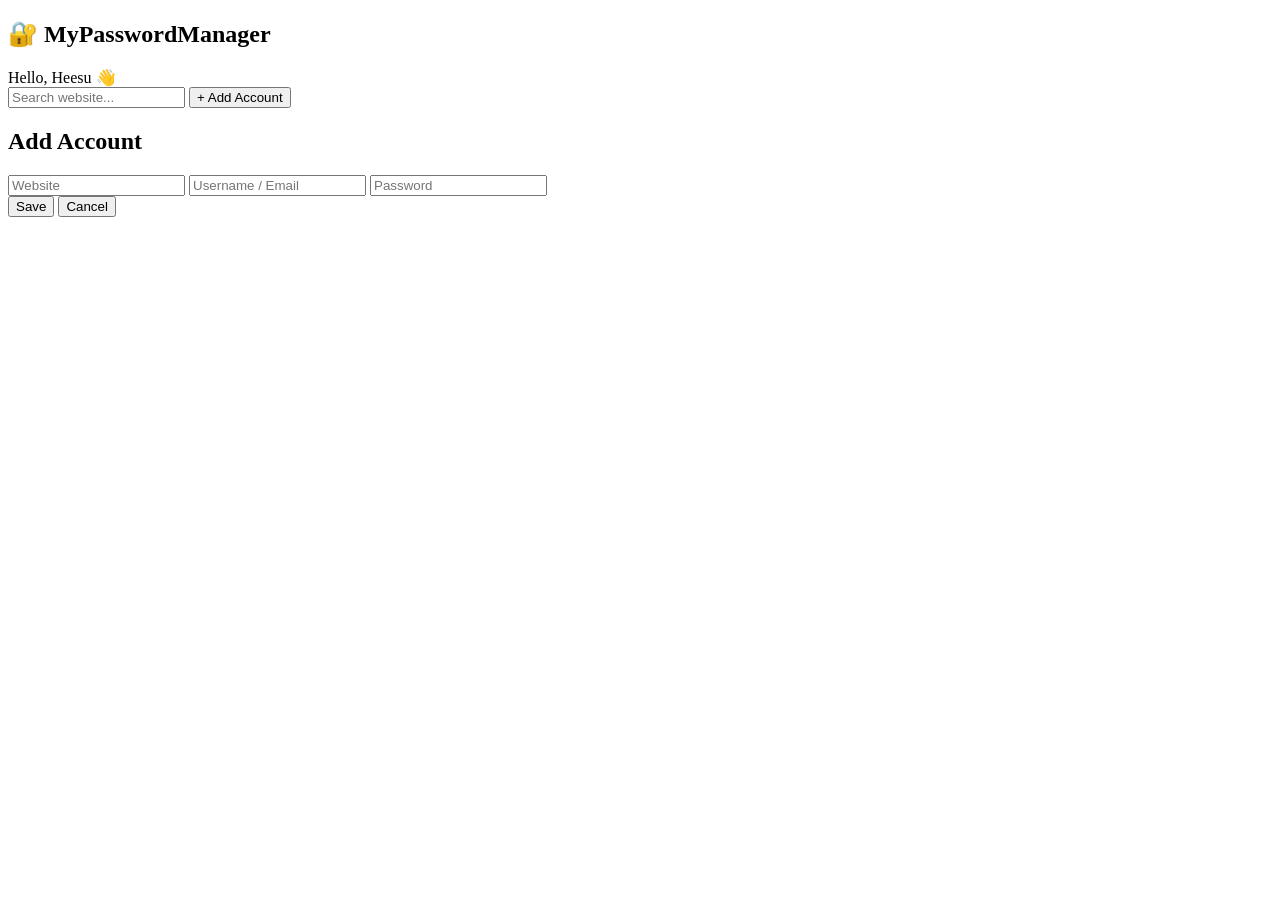
==== src/main/resources/templates/vault.html @ d8a9f375 "feat(auth): implement JWT authentication with HTTP cookie" ====
<!DOCTYPE html>
<html lang="en">
<head>
    <meta charset="UTF-8">
    <meta name="viewport" content="width=device-width, initial-scale=1.0">
    <title>MyPasswordManager - Vault</title>

    <link rel="stylesheet" href="/css/vault.css">
</head>

<body>

<header class="navbar">

    <h2>🔐 MyPasswordManager</h2>

    <div class="user-info">
        Hello,
        <span id="username">Heesu</span> 👋
    </div>

</header>

<div class="container">

    <div class="toolbar">

        <input
                id="searchInput"
                type="text"
                placeholder="Search website..."
        >

        <button id="addButton">
            + Add Account
        </button>

    </div>

    <div id="accountList">

    </div>

</div>

<div id="modal" class="modal hidden">

    <div class="modal-content">

        <h2>Add Account</h2>

        <input
                id="website"
                type="text"
                placeholder="Website"
        >

        <input
                id="accountUsername"
                type="text"
                placeholder="Username / Email"
        >

        <input
                id="accountPassword"
                type="password"
                placeholder="Password"
        >

        <div class="buttons">

            <button id="saveButton">
                Save
            </button>

            <button id="cancelButton">
                Cancel
            </button>

        </div>

    </div>

</div>

<script src="/js/vault.js"></script>

</body>
</html>
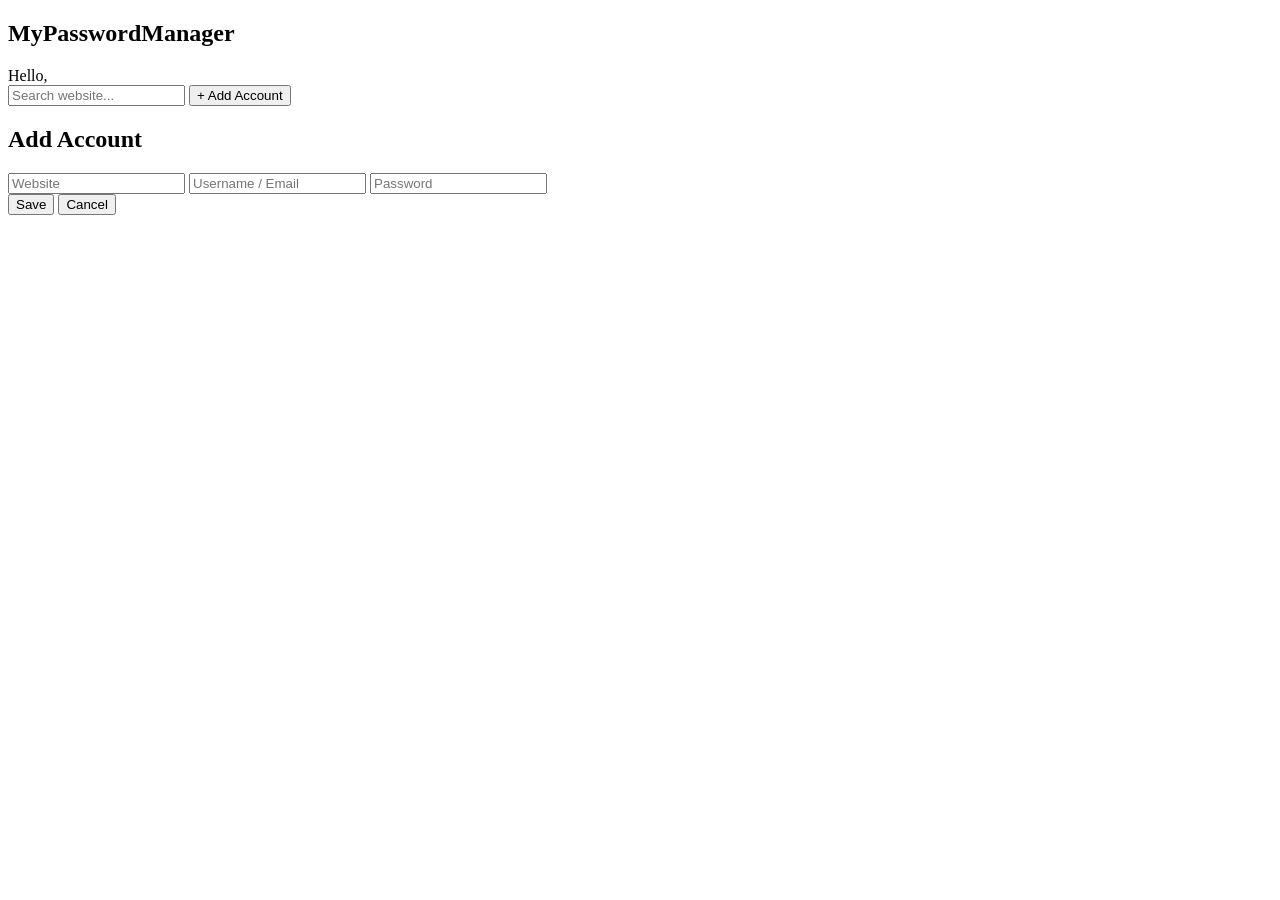
==== commit 054905b2: "feat: migrate account and user storage from in-memory to PostgreSQL" ====
--- a/src/main/resources/templates/vault.html
+++ b/src/main/resources/templates/vault.html
@@ -12,11 +12,11 @@
 
 <header class="navbar">
 
-    <h2>🔐 MyPasswordManager</h2>
+    <h2>MyPasswordManager</h2>
 
     <div class="user-info">
         Hello,
-        <span id="username">Heesu</span> 👋
+        <span th:text="${username}"></span>
     </div>
 
 </header>
